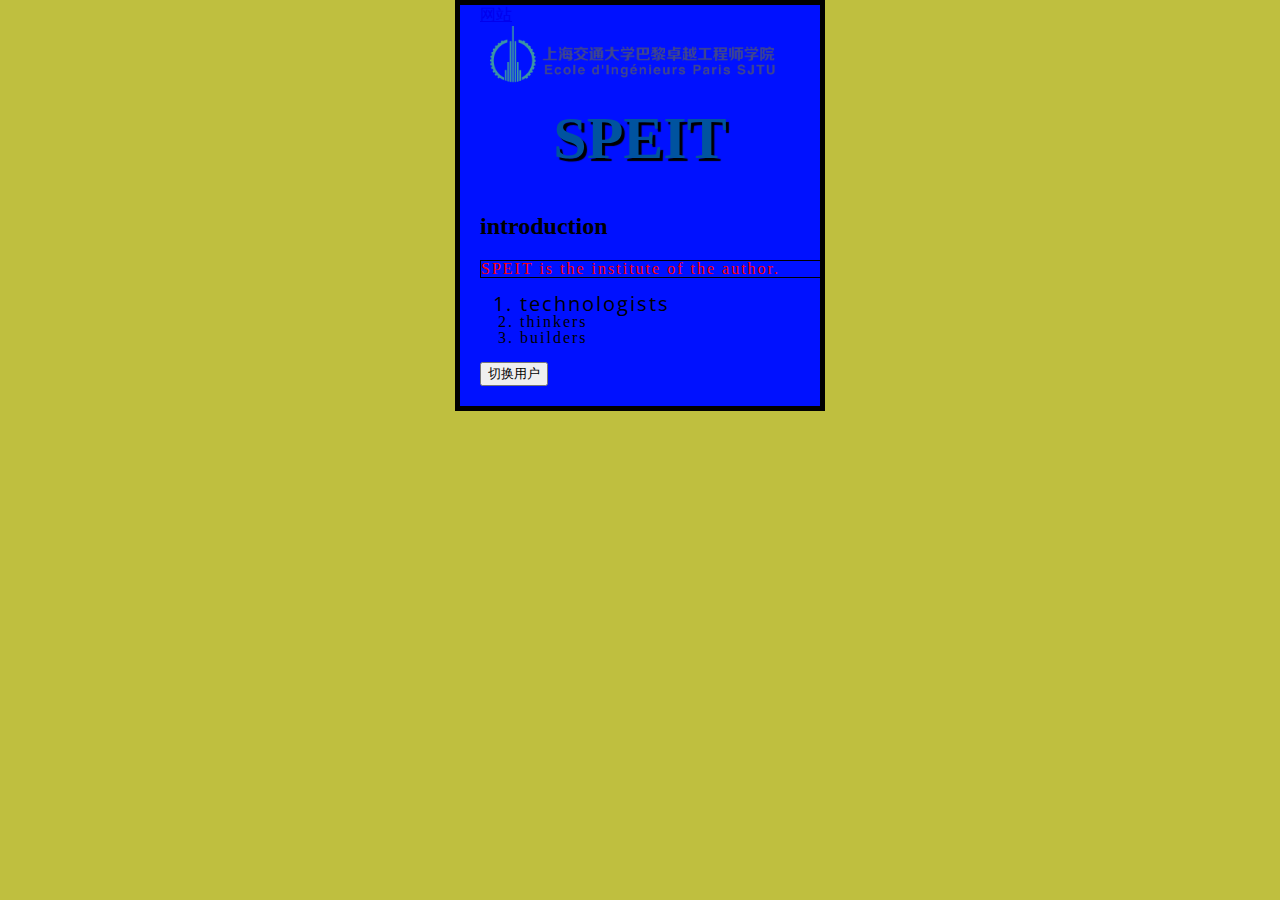
==== index.html @ fa45af7c "Add files via upload" ====
<!doctype html>
<html lang="en-US">
  <head>
    <meta charset="utf-8" />
    <meta name="viewport" content="width=device-width" />
    <title>My test page of SPEIT</title>
    <link href="styles/style.css" rel="stylesheet" />
    <link
  href="https://fonts.googleapis.com/css?family=Open+Sans"
  rel="stylesheet" />
  </head>
  <body>
    <a href="https://speit.sjtu.edu.cn/about-us/announcement.html">
      网站
    </a>
    <img src="images/speit.png" alt="SPEIT logo: SJTU Paris Elite Institute of Technology" />
    <h1 class="s1">SPEIT</h1>
    <h2>introduction</h2>
    <p>SPEIT is the institute of the author.</p>
    <ol>
      <li class="s1" id="d1">technologists</li>
      <li>thinkers</li>
      <li>builders</li>
    </ol>
    <button>切换用户</button>
    <script src="scripts/main.js"></script>
  </body>
</html>
---- styles/style.css ----
p,
h1 {
  color: blue;
}
p {
  color: #ff0000;
  width: 340px;
  border: 1px solid black;
}
.s1:hover {
  color: yellow;
}
#d1 {
  font-size: 20px;
  font-family: "Open Sans", sans-serif; /* 这应该是你从 Google Fonts 得到的其余输出。 */
}
h1 {
  font-size: 60px;
  text-align: center;
}
p,
li {
  font-size: 16px;
  line-height: 1;
  letter-spacing: 2px;
}
html {
  background-color: #BFBF3F;
}
body {
  width: 320px;
  margin: 0 auto;
  background-color: #0011ff;
  padding: 0 20px 20px 20px;
  border: 5px solid black;
}
h1 {
  margin: 0;
  padding: 20px 0;
  color: #00539f;
  text-shadow: 3px 3px 1px black;
}
img {
  display: block;
  margin: 0 auto;
}
img {
  width: 300px
}
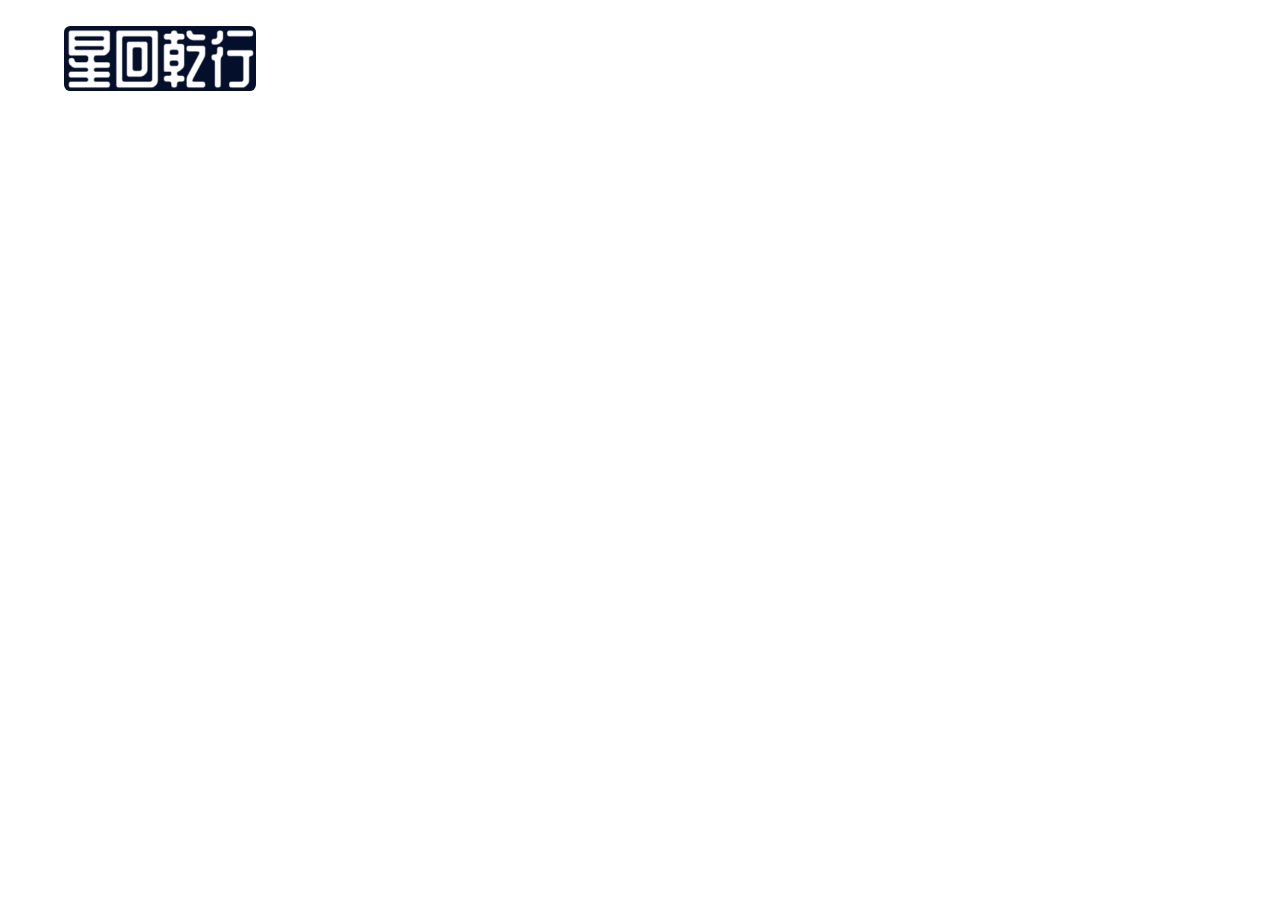
==== commit 97338963: "试试？" ====
--- a/index.html
+++ b/index.html
@@ -1,28 +1,25 @@
-<!doctype html>
-<html lang="en-US">
-  <head>
-    <meta charset="utf-8" />
-    <meta name="viewport" content="width=device-width" />
-    <title>My test page of SPEIT</title>
-    <link href="styles/style.css" rel="stylesheet" />
-    <link
-  href="https://fonts.googleapis.com/css?family=Open+Sans"
-  rel="stylesheet" />
-  </head>
-  <body>
-    <a href="https://speit.sjtu.edu.cn/about-us/announcement.html">
-      网站
-    </a>
-    <img src="images/speit.png" alt="SPEIT logo: SJTU Paris Elite Institute of Technology" />
-    <h1 class="s1">SPEIT</h1>
-    <h2>introduction</h2>
-    <p>SPEIT is the institute of the author.</p>
-    <ol>
-      <li class="s1" id="d1">technologists</li>
-      <li>thinkers</li>
-      <li>builders</li>
-    </ol>
-    <button>切换用户</button>
-    <script src="scripts/main.js"></script>
-  </body>
-</html>
+<!doctype html>
+<html lang="en">
+  <head>
+    <meta charset="UTF-8" />
+    <meta name="viewport" content="width=device-width, initial-scale=1.0" />
+    <title>星回乾行</title>
+    <link rel="icon" href="favicon.ico" type="image/x-icon" />
+  </head>
+  <body>
+    <div>    
+      <img src="src/assets/星回乾行.png" alt="星回“乾”行" id="logo"/>
+      <style>
+        #logo{
+          width: 15vw;
+          position: absolute;
+          left: 5vw;
+          top:2vw;
+          border-radius: 0.5vw;
+        }
+      </style>
+    </div>
+    <div id="app"></div>
+    <script type="module" src="/src/main.js"></script>
+  </body>
+</html>
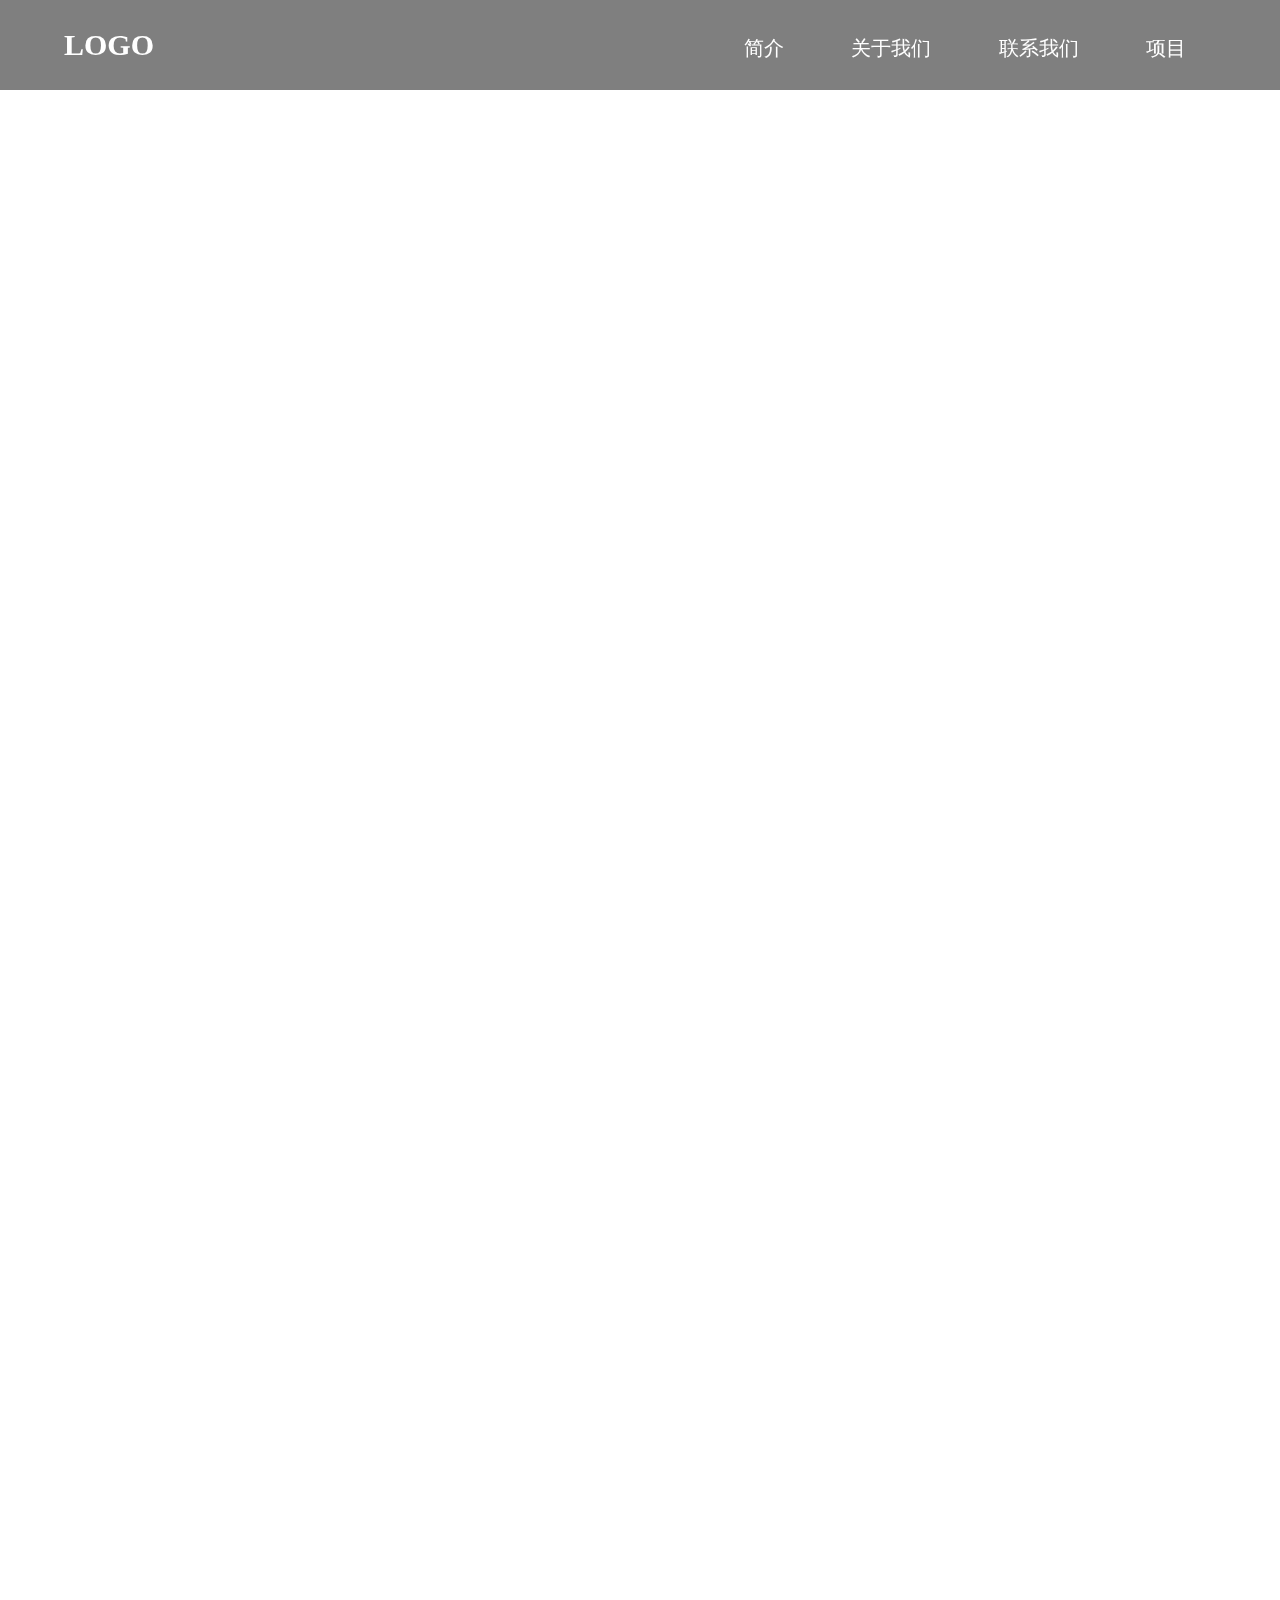
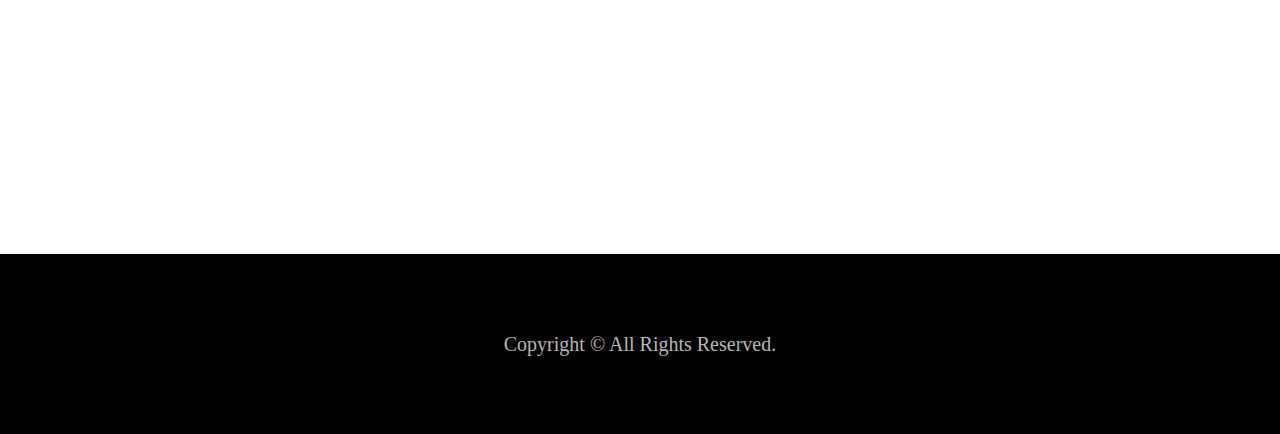
==== commit 403ca4e4: "company-web" ====
--- a/index.html
+++ b/index.html
@@ -1,25 +1,36 @@
-<!doctype html>
+<!DOCTYPE html>
 <html lang="en">
-  <head>
-    <meta charset="UTF-8" />
-    <meta name="viewport" content="width=device-width, initial-scale=1.0" />
-    <title>星回乾行</title>
-    <link rel="icon" href="favicon.ico" type="image/x-icon" />
-  </head>
-  <body>
-    <div>    
-      <img src="src/assets/星回乾行.png" alt="星回“乾”行" id="logo"/>
-      <style>
-        #logo{
-          width: 15vw;
-          position: absolute;
-          left: 5vw;
-          top:2vw;
-          border-radius: 0.5vw;
-        }
-      </style>
-    </div>
-    <div id="app"></div>
-    <script type="module" src="/src/main.js"></script>
-  </body>
-</html>
+<head>
+    <meta charset="UTF-8">
+    <meta name="viewport" content="width=device-width, initial-scale=1.0">
+    <title>数字孪生</title>
+    <link rel="stylesheet" href="style.css">
+</head>
+<body>
+    <header>
+        <button class="menu">&#9776;</button>
+        <a href="index.html"><h1>LOGO</h1></a>
+    <nav>
+        <ul>
+            <li><a href="introduction.html">简介</a></li>
+            <li><a href="about.html">关于我们</a></li>
+            <li><a href="contact.html">联系我们</a></li>
+            <li><a href="project.html">项目</a></li>
+        </ul>
+    </nav>
+    </header>
+    <main>
+        <section class="news">
+            <video autoplay muted loop src="assets/digital.mp4"></video>
+            <h2>工业体<br>数字孪生</h2>
+        </section>
+        <section class="detail">
+            <video autoplay muted loop src="assets/nuclear_electricity.mp4"></video>
+        </section>
+    </main>
+    <footer>
+        <p>Copyright © All Rights Reserved.</p> 
+    </footer>
+
+</body>
+</html>--- a/style.css
+++ b/style.css
@@ -0,0 +1,111 @@
+ * {
+    margin: 0;
+    padding: 0;
+}
+header{
+    position: fixed;
+    top: 0;
+    left: 0;
+    width: 100%;
+    z-index: 1000;
+    color: white;
+    background-color: rgb(0, 0, 0, 0.5);
+    height: 10vh;
+}
+header h1{
+    position: absolute;
+    left: 5vw;
+    top: 0vh;
+    line-height: 10vh;
+    font-size: 30px;
+}
+header a{
+    color: white;
+    text-decoration: none;
+    font-size: 20px;
+}
+header a:hover{
+    color: skyblue;
+}
+header li{
+    display: inline;
+    margin: 0 30px;
+}
+header ul{
+    position: absolute;
+    right: 5vw;
+    top: 0vh;
+    line-height: 10vh;
+    font-size: 30px;
+}
+main h2{
+    position: relative;
+    display: flex;
+    height: 90vh;
+    flex-direction: column;
+    align-items: center;
+    justify-content: center;
+    color: white;
+    font-size: 100px;
+}
+.news{
+    height: 100vh;
+    margin: 2vh 0;
+}
+.news video{
+    width: 100%;
+    height: 100%;
+    object-fit: cover;
+    position: absolute;
+    top: 0;
+    left: 0;
+    z-index: -1;
+}
+.detail{
+    height: 100vh;
+    margin: 2vh 0;
+}
+.detail video{
+    width: 100%;
+    height: 100%;
+    object-fit: cover;
+    z-index: -1;
+}
+footer{
+    background-color: black;
+    color: #B7B7B7;
+    display: flex;
+    justify-content: center;
+    align-items: center;
+    height: 20vh;
+    font-size: 20px;
+}
+.menu{
+    display: none;
+}
+/* 响应式设计 */
+@media (max-width: 768px){
+    header h1{
+        left: 50%;
+        transform: translateX(-50%);
+    }
+    header li{
+        display: block;
+        margin: 10px 0;
+    }
+    header ul{
+        top:15vh;
+        line-height: normal;
+    }
+    header{
+        height: 10vh;
+        position: absolute;
+        background-color: black;
+    }
+    main h2{
+        font-size: 75px;
+    }
+    footer{
+        height: 30vh;
+    }
+}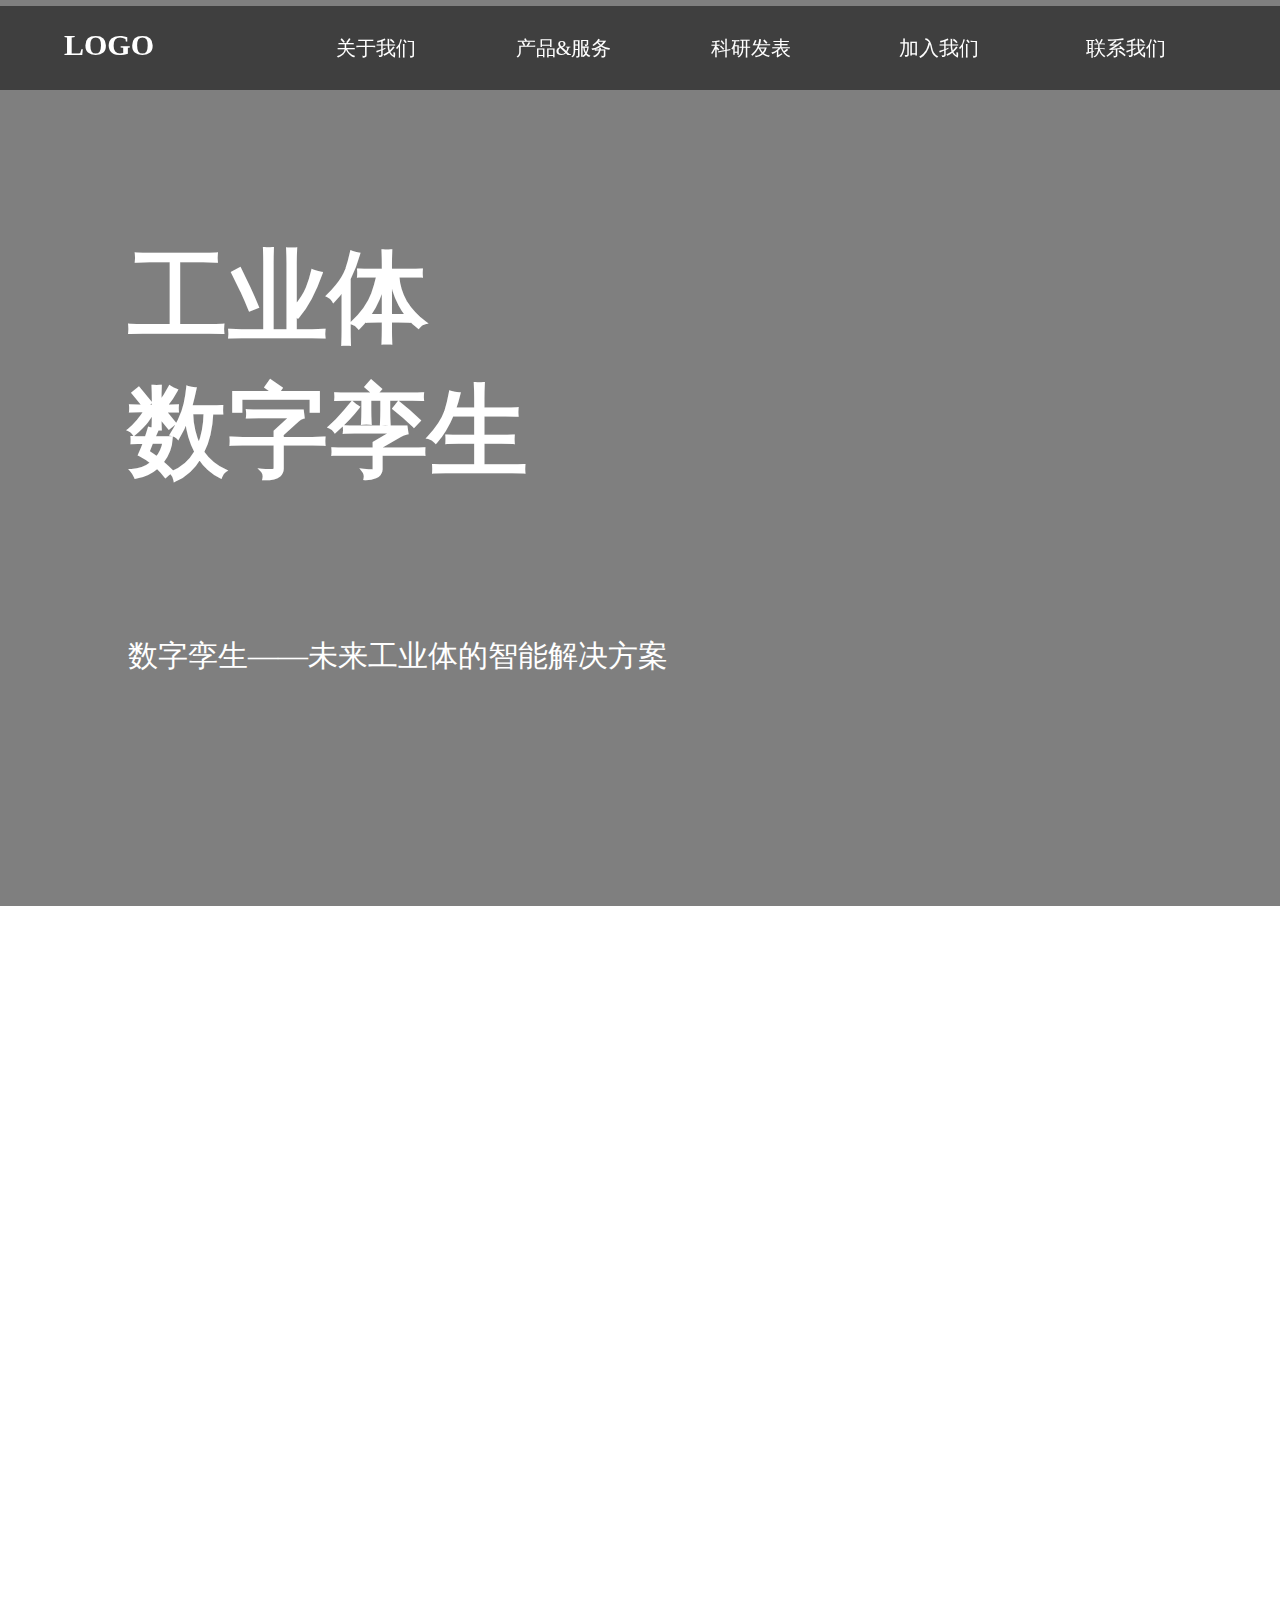
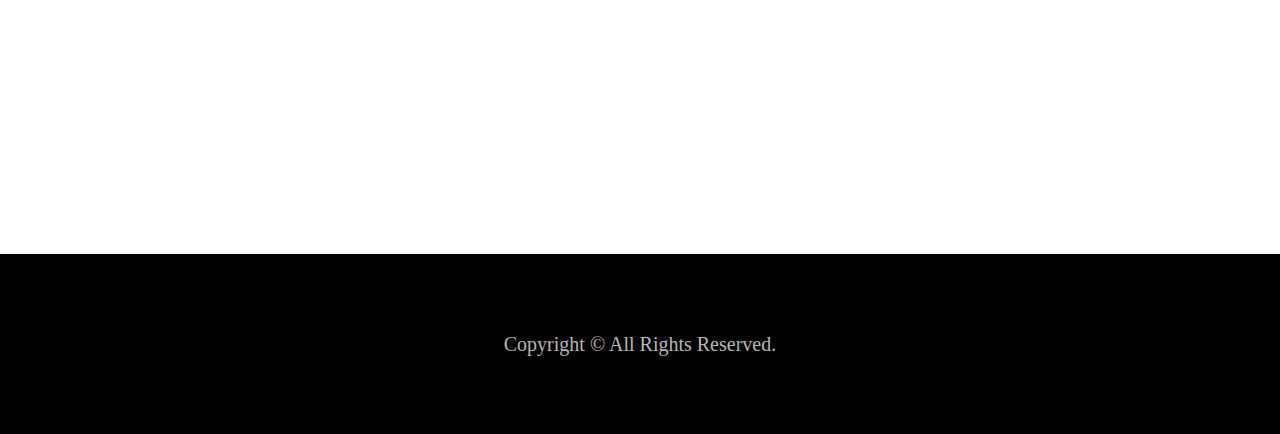
==== commit 662a0556: "update a lot" ====
--- a/index.html
+++ b/index.html
@@ -4,33 +4,70 @@
     <meta charset="UTF-8">
     <meta name="viewport" content="width=device-width, initial-scale=1.0">
     <title>数字孪生</title>
-    <link rel="stylesheet" href="style.css">
+    <link rel="stylesheet" href="com/header_footer.css">
+    <style>
+        .news{
+            height: 100vh;
+            margin: 2vh 0;
+            background-color: rgb(0, 0, 0, 0.5);
+            position: relative;
+            top:-12px;
+        }
+        .news video{
+            width: 100%;
+            height: 100%;
+            object-fit: cover;
+            position: absolute;
+            top: 0;
+            left: 0;
+            z-index: -1;
+        }
+        .news h2{
+            position: absolute;
+            top: 25%;
+            left: 10%;
+            height: 90vh;
+            color: white;
+            font-size: 100px;
+        }
+        .news p{
+            position: absolute;
+            top: 70%;
+            left: 10%;
+            font-size: 30px;
+            color: white;
+        }
+        .detail{
+            height: 100vh;
+            margin: 2vh 0;
+        }
+        .detail video{
+            width: 100%;
+            height: 100%;
+            object-fit: cover;
+            z-index: -1;
+        }
+        @media (max-width: 768px){
+        .title{
+        font-size: 75px;
+        }
+        }
+    </style>
+    <script src="https://code.jquery.com/jquery-3.6.0.min.js"></script>
 </head>
 <body>
-    <header>
-        <button class="menu">&#9776;</button>
-        <a href="index.html"><h1>LOGO</h1></a>
-    <nav>
-        <ul>
-            <li><a href="introduction.html">简介</a></li>
-            <li><a href="about.html">关于我们</a></li>
-            <li><a href="contact.html">联系我们</a></li>
-            <li><a href="project.html">项目</a></li>
-        </ul>
-    </nav>
-    </header>
+    <div id="header"></div>
     <main>
         <section class="news">
             <video autoplay muted loop src="assets/digital.mp4"></video>
             <h2>工业体<br>数字孪生</h2>
+            <p>数字孪生——未来工业体的智能解决方案</p>
         </section>
         <section class="detail">
             <video autoplay muted loop src="assets/nuclear_electricity.mp4"></video>
         </section>
     </main>
-    <footer>
-        <p>Copyright © All Rights Reserved.</p> 
-    </footer>
-
+    <div id="footer"></div>
+    <script src="com/header_footer.js"></script>
 </body>
 </html>--- a/com/header_footer.css
+++ b/com/header_footer.css
@@ -0,0 +1,104 @@
+ * {
+    margin: 0;
+    padding: 0;
+}
+header{
+    position: fixed;
+    top: 0;
+    left: 0;
+    width: 100%;
+    z-index: 1000;
+    color: white;
+    background-color: rgb(0, 0, 0, 0.5);
+    height: 10vh;
+}
+header h1{
+    position: absolute;
+    left: 5vw;
+    top: 0vh;
+    line-height: 10vh;
+    font-size: 30px;
+}
+header a{
+    color: white;
+    text-decoration: none;
+    font-size: 20px;
+    padding: 5px 0px;
+}
+header a:hover{
+    color: #87ceeb;
+}
+header li{
+    display: inline-block;
+    padding: 0 0px;
+    vertical-align: top;
+    text-align: center;
+    width: 180px;
+}
+header .list{
+    position: absolute;
+    right: 5vw;
+    top: 0vh;
+    line-height: 10vh;
+    font-size: 30px;
+}
+header .menu .content{
+    position: absolute;
+    top: 10vh;
+    display: none;
+    background-color: rgb(52, 74, 83, 0.7);
+    box-shadow: 0 0 4px black;
+    text-align: left;
+}
+header .menu:hover .content{
+    display: flex;
+}
+/* 菜单中的列 */
+header .menu .content div{
+    display: block;
+    line-height: 30px;
+    margin:10px 10px;
+}
+/* 下划线动画 */
+header .menu .title {
+    background: linear-gradient(to right, skyblue 100%, transparent 0%);
+    background-repeat: no-repeat;
+    background-size: 0% 2px;
+    background-position: 0 100%;
+    transition: background-size 0.5s;
+}
+header .menu:hover .title {
+    background-size: 100% 2px;
+}
+footer{
+    background-color: black;
+    color: #B7B7B7;
+    display: flex;
+    justify-content: center;
+    align-items: center;
+    height: 20vh;
+    font-size: 20px;
+}
+/* 之前做的响应式设计 */
+@media (max-width: 768px){
+    header h1{
+        left: 50%;
+        transform: translateX(-50%);
+    }
+    header li{
+        display: block;
+        margin: 10px 0;
+    }
+    header .list{
+        top:15vh;
+        line-height: normal;
+    }
+    header{
+        height: 10vh;
+        position: absolute;
+        background-color: black;
+    }
+    footer{
+        height: 30vh;
+    }
+}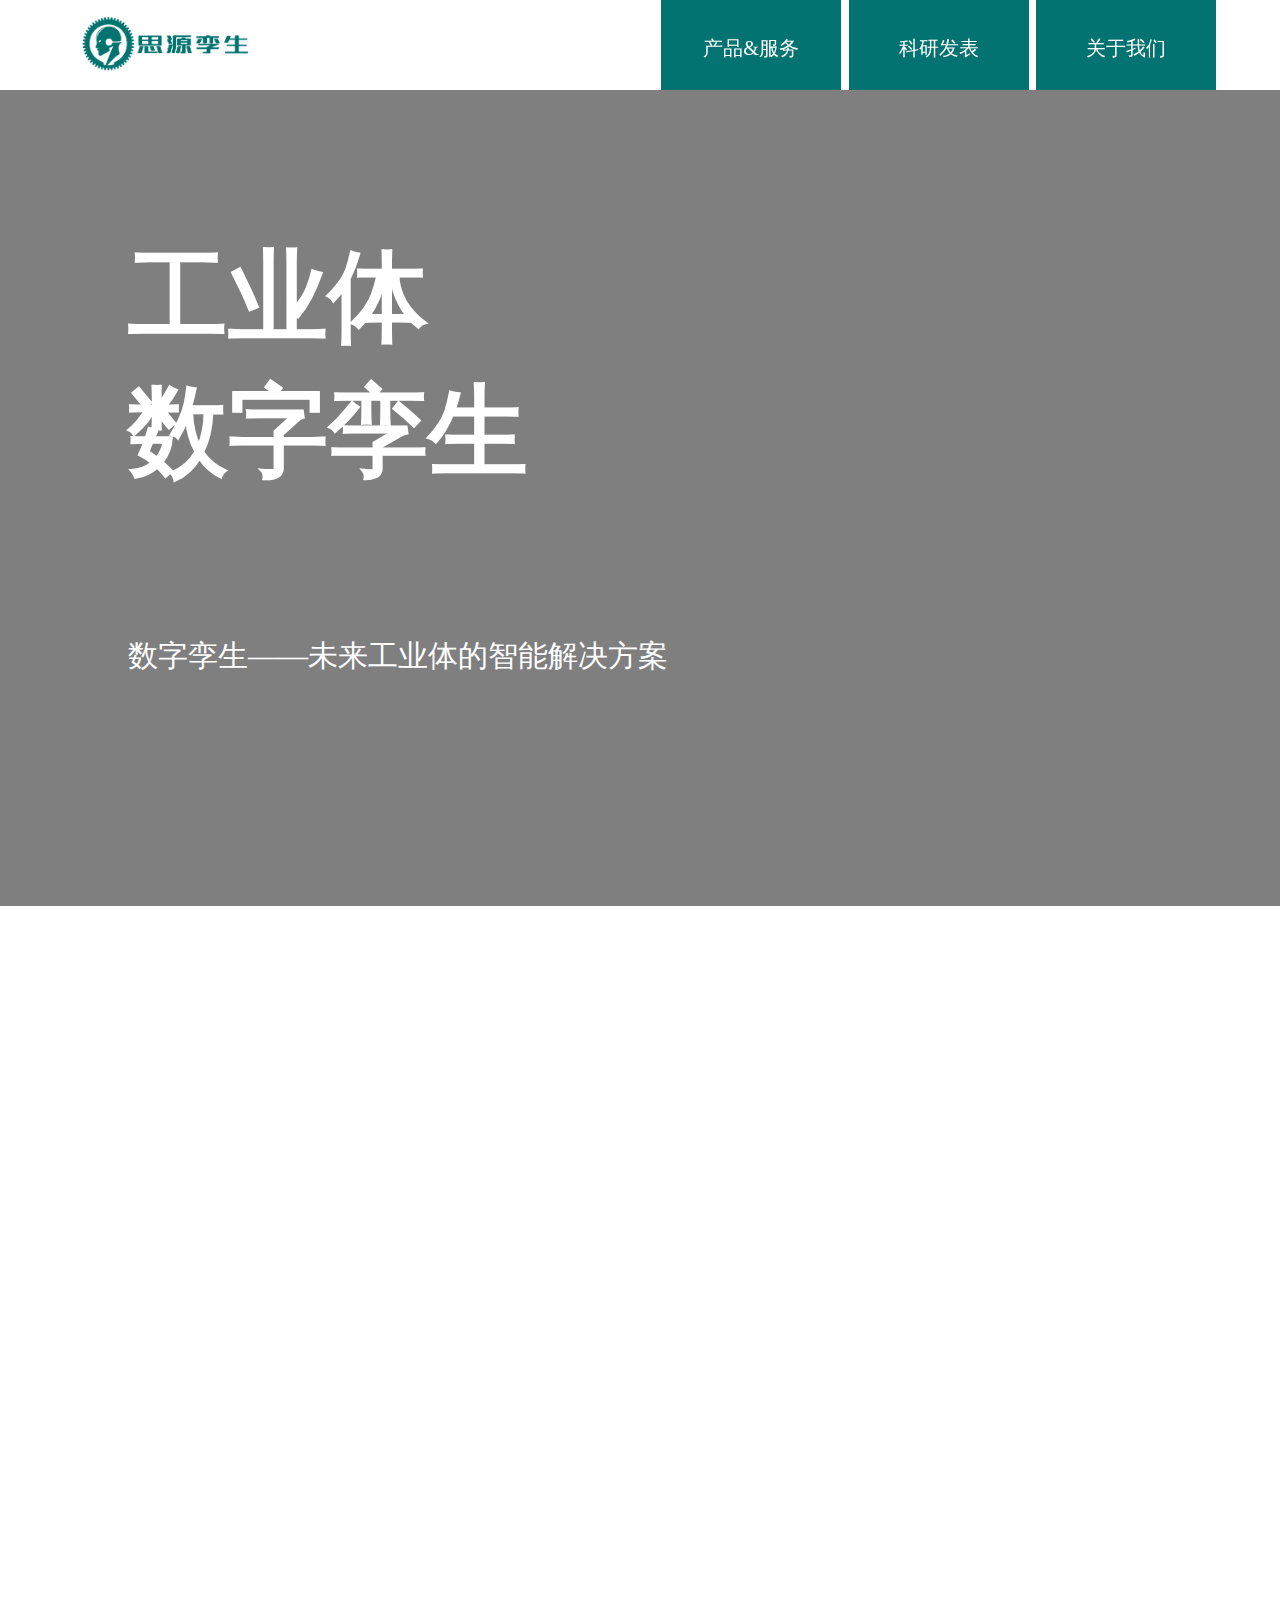
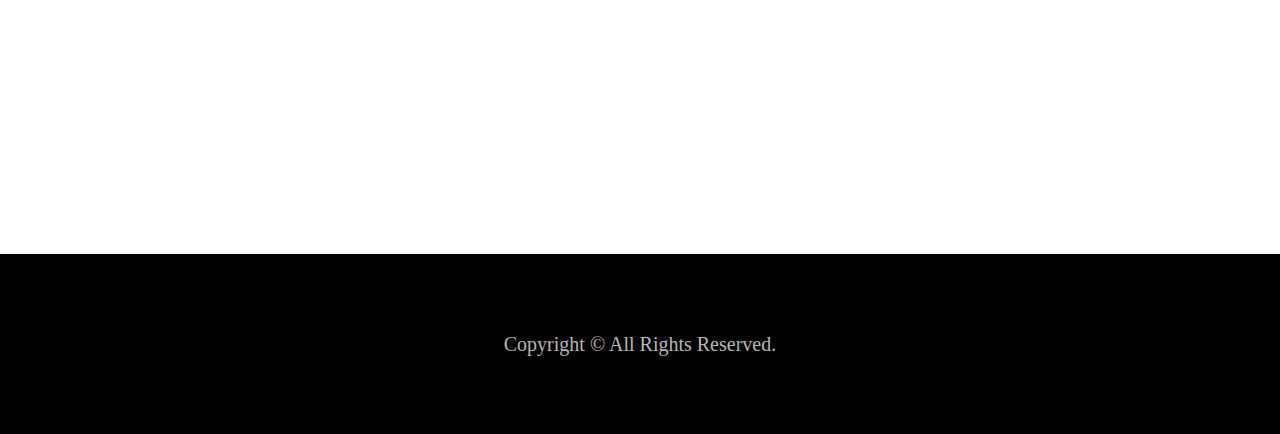
==== commit 0bda1267: "update logo" ====
--- a/index.html
+++ b/index.html
@@ -3,7 +3,8 @@
 <head>
     <meta charset="UTF-8">
     <meta name="viewport" content="width=device-width, initial-scale=1.0">
-    <title>数字孪生</title>
+    <title>思源孪生</title>
+    <link rel="icon" href="/assets/slogo.ico">
     <link rel="stylesheet" href="com/header_footer.css">
     <style>
         .news{
--- a/com/header_footer.css
+++ b/com/header_footer.css
@@ -9,12 +9,27 @@
     width: 100%;
     z-index: 1000;
     color: white;
-    background-color: rgb(0, 0, 0, 0.5);
+    /* background-color:#027371; */
+    background-color: white;
+    height: 10vh;
+}
+header .logo{
+    position: absolute;
+    left: 5vw;
+    top: 0vh;
     height: 10vh;
 }
 header h1{
     position: absolute;
     left: 5vw;
+    top: 0vh;
+    line-height: 10vh;
+    font-size: 30px;
+    opacity: 0;
+}
+header .list{
+    position: absolute;
+    right: 5vw;
     top: 0vh;
     line-height: 10vh;
     font-size: 30px;
@@ -30,30 +45,34 @@
 }
 header li{
     display: inline-block;
-    padding: 0 0px;
     vertical-align: top;
     text-align: center;
     width: 180px;
+    height: 10vh;
+    background-color: #027371;
 }
-header .list{
-    position: absolute;
-    right: 5vw;
-    top: 0vh;
-    line-height: 10vh;
-    font-size: 30px;
-}
+/* 选项 */
 header .menu .content{
     position: absolute;
     top: 10vh;
-    display: none;
-    background-color: rgb(52, 74, 83, 0.7);
-    box-shadow: 0 0 4px black;
+    min-width: 180px;
+    /* display: none; */
+    z-index: -1;
+    /* background-color: rgb(52, 74, 83, 0.7); */
+    background-color:#027371;
+    /* box-shadow: 0 0 4px black; */
     text-align: left;
+    transform: translateY(-100%);
+    transition: transform 0.3s ease-in-out;
 }
 header .menu:hover .content{
-    display: flex;
+    /* display: flex; */
+    transform: translateY(0);
 }
-/* 菜单中的列 */
+header .menu .content a{
+    font-size: 18px;
+}
+/* 选项中的列 */
 header .menu .content div{
     display: block;
     line-height: 30px;
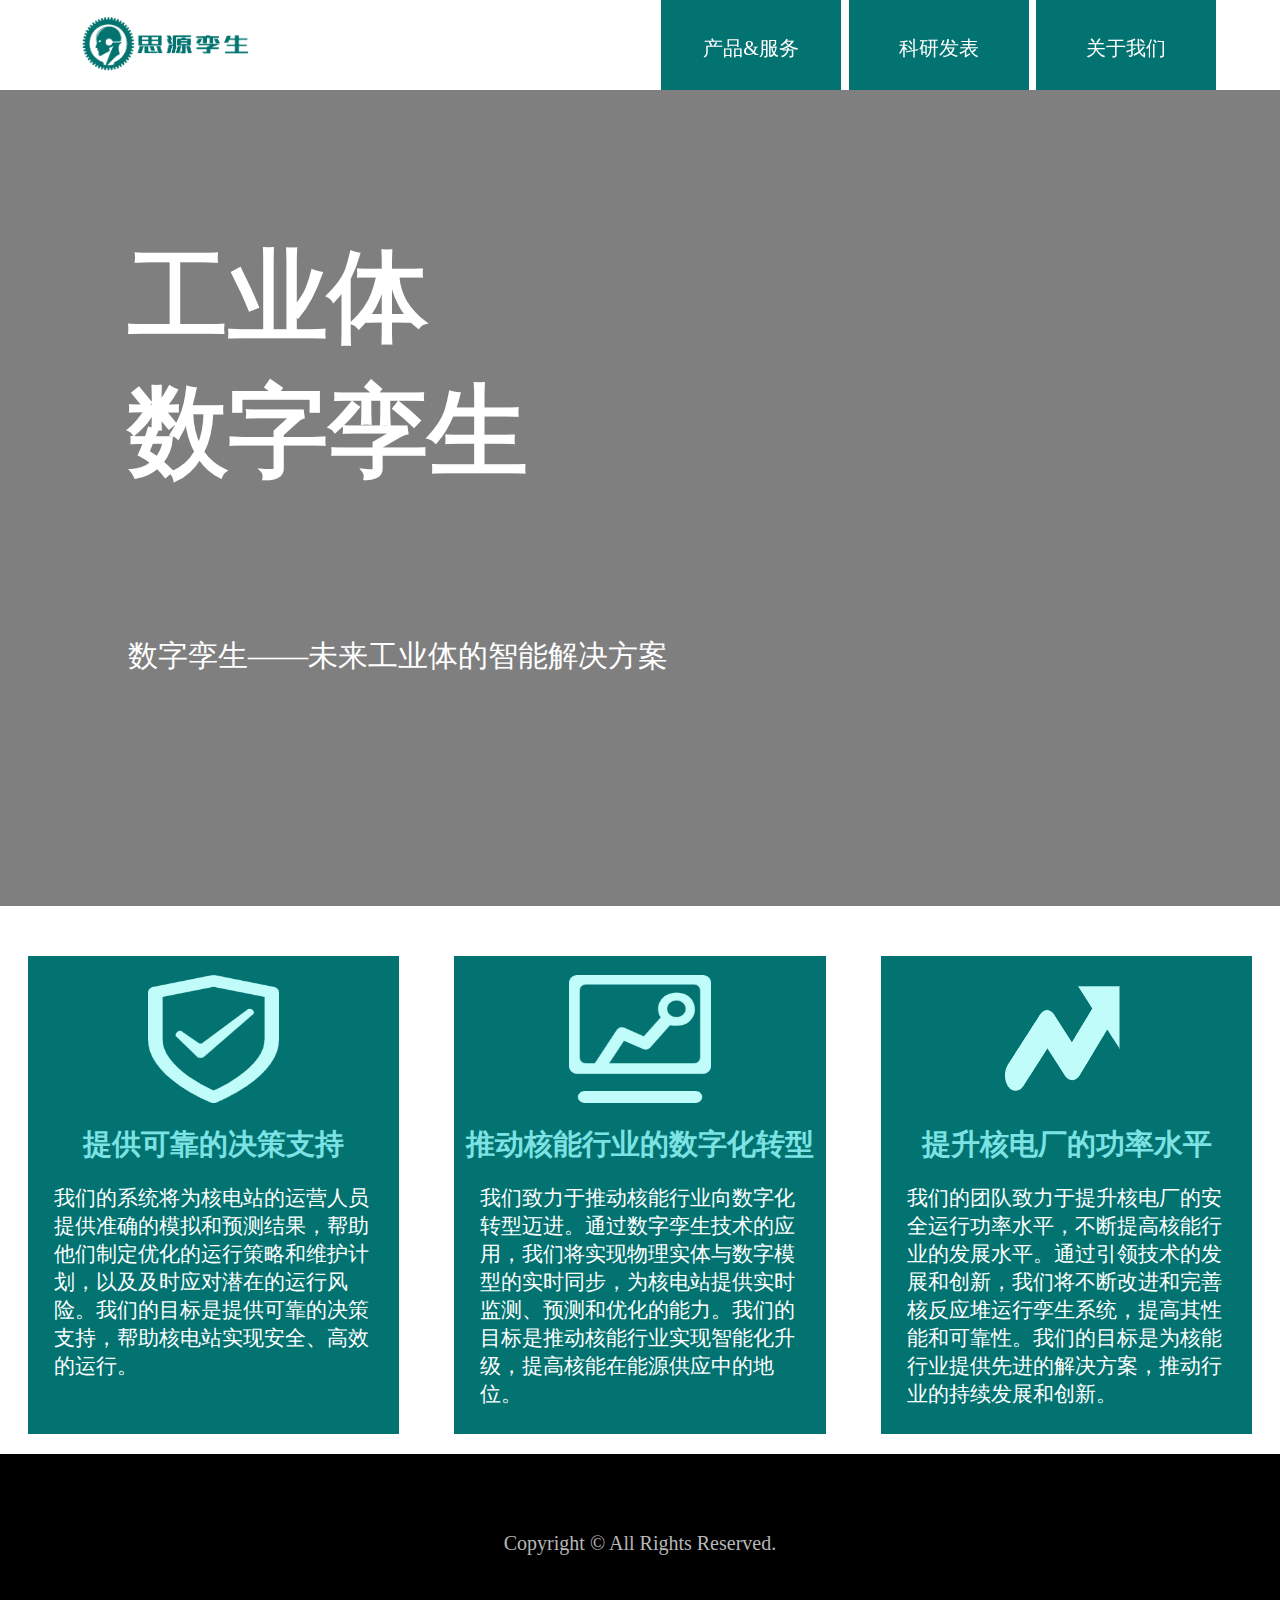
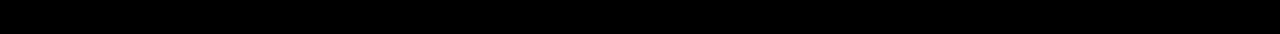
==== commit a9dd0315: "update" ====
--- a/index.html
+++ b/index.html
@@ -5,7 +5,7 @@
     <meta name="viewport" content="width=device-width, initial-scale=1.0">
     <title>思源孪生</title>
     <link rel="icon" href="/assets/slogo.ico">
-    <link rel="stylesheet" href="com/header_footer.css">
+    <link rel="stylesheet" href="/com/header_footer.css">
     <style>
         .news{
             height: 100vh;
@@ -38,15 +38,30 @@
             font-size: 30px;
             color: white;
         }
-        .detail{
-            height: 100vh;
-            margin: 2vh 0;
+        .advantage{
+            display: flex;
+            justify-content: space-around;
         }
-        .detail video{
-            width: 100%;
-            height: 100%;
-            object-fit: cover;
-            z-index: -1;
+        .advantage img{
+            margin: 5% 31%;
+            width: 38%;
+            height: 10vw;
+            justify-content: center;
+        }
+        .advantage h2{
+            font-size: 29px;
+            text-align: center;
+            color: #7ce2e3;
+        }
+        .advantage p{
+            font-size: 21px;
+            margin: 5% 7% 7%;
+            color: white;
+        }
+        .advantage div{
+            width: 29vw;
+            margin: 20px 0;
+            background-color:#027371;
         }
         @media (max-width: 768px){
         .title{
@@ -60,15 +75,29 @@
     <div id="header"></div>
     <main>
         <section class="news">
-            <video autoplay muted loop src="assets/digital.mp4"></video>
+            <video autoplay muted loop src="/assets/digital.mp4"></video>
             <h2>工业体<br>数字孪生</h2>
             <p>数字孪生——未来工业体的智能解决方案</p>
         </section>
-        <section class="detail">
-            <video autoplay muted loop src="assets/nuclear_electricity.mp4"></video>
+        <section class="advantage">
+            <div>
+                <img src="/assets/reliable.png" alt="可靠">
+                <h2>提供可靠的决策支持</h2>
+                <p>我们的系统将为核电站的运营人员提供准确的模拟和预测结果，帮助他们制定优化的运行策略和维护计划，以及及时应对潜在的运行风险。我们的目标是提供可靠的决策支持，帮助核电站实现安全、高效的运行。</p>
+            </div>
+            <div>
+                <img src="/assets/digital.png" alt="数字化">
+                <h2>推动核能行业的数字化转型</h2>
+                <p>我们致力于推动核能行业向数字化转型迈进。通过数字孪生技术的应用，我们将实现物理实体与数字模型的实时同步，为核电站提供实时监测、预测和优化的能力。我们的目标是推动核能行业实现智能化升级，提高核能在能源供应中的地位。</p>
+            </div>
+            <div>
+                <img src="/assets/enhance.png" alt="提升功率">
+                <h2>提升核电厂的功率水平</h2>
+                <p>我们的团队致力于提升核电厂的安全运行功率水平，不断提高核能行业的发展水平。通过引领技术的发展和创新，我们将不断改进和完善核反应堆运行孪生系统，提高其性能和可靠性。我们的目标是为核能行业提供先进的解决方案，推动行业的持续发展和创新。</p>
+            </div>
         </section>
     </main>
     <div id="footer"></div>
-    <script src="com/header_footer.js"></script>
+    <script src="/com/header_footer.js"></script>
 </body>
 </html>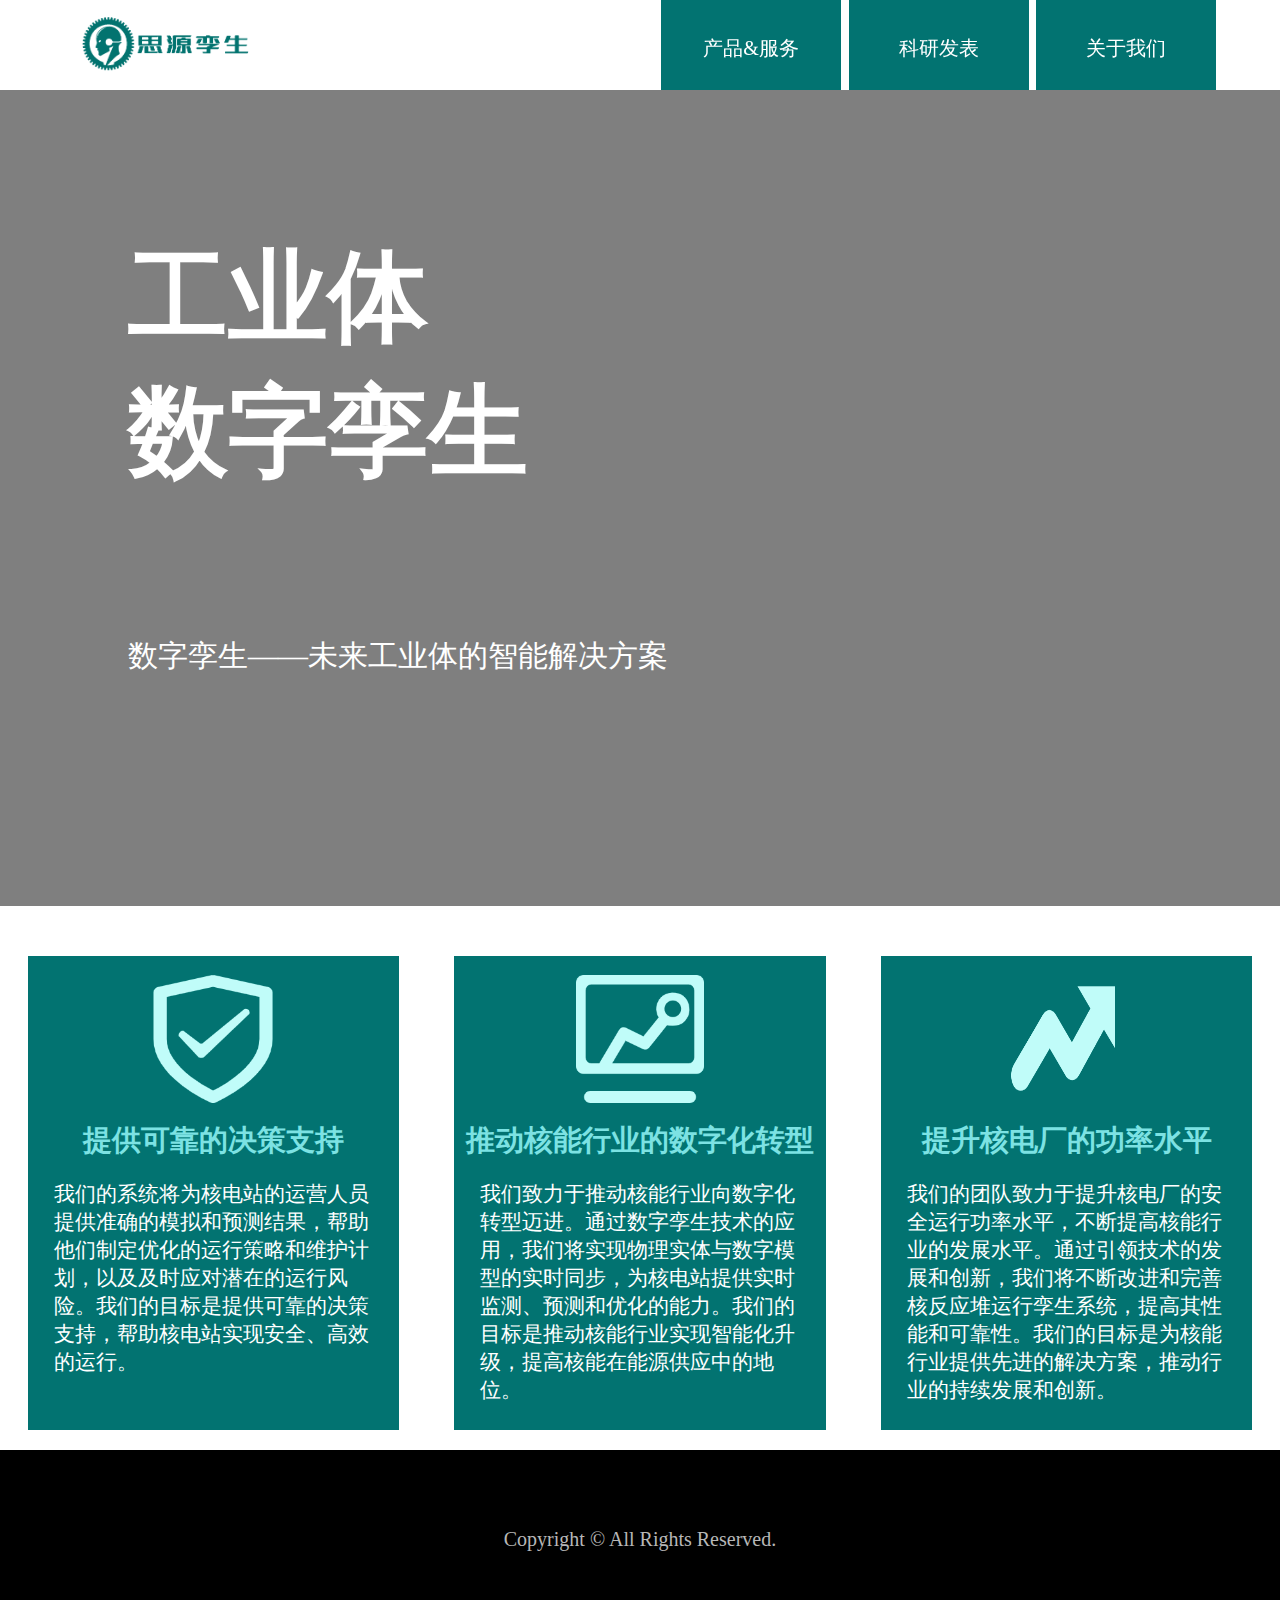
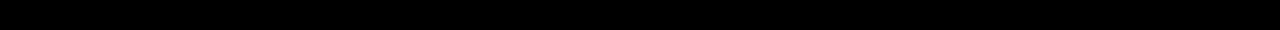
==== commit 17797952: "update product" ====
--- a/index.html
+++ b/index.html
@@ -5,7 +5,6 @@
     <meta name="viewport" content="width=device-width, initial-scale=1.0">
     <title>思源孪生</title>
     <link rel="icon" href="/assets/slogo.ico">
-    <link rel="stylesheet" href="/com/header_footer.css">
     <style>
         .news{
             height: 100vh;
@@ -35,6 +34,7 @@
             position: absolute;
             top: 70%;
             left: 10%;
+            width: 80%;
             font-size: 30px;
             color: white;
         }
@@ -42,11 +42,18 @@
             display: flex;
             justify-content: space-around;
         }
+        .advantage div{
+            display: flex;
+            flex-direction: column;
+            align-items: center;
+            width: 29vw;
+            margin: 20px 0;
+            background-color:#027371;
+        }
         .advantage img{
-            margin: 5% 31%;
-            width: 38%;
+            margin: 5%;
+            width: 10vw;
             height: 10vw;
-            justify-content: center;
         }
         .advantage h2{
             font-size: 29px;
@@ -58,14 +65,19 @@
             margin: 5% 7% 7%;
             color: white;
         }
+        @media (max-width: 768px){
+        .advantage{
+            display: block;
+        }
         .advantage div{
-            width: 29vw;
-            margin: 20px 0;
-            background-color:#027371;
+            width: 80vw;
+            margin: 10vw;
         }
-        @media (max-width: 768px){
-        .title{
-        font-size: 75px;
+        .news h2{
+            font-size: 70px;
+        }
+        .news p{
+            font-size: 20px;
         }
         }
     </style>
